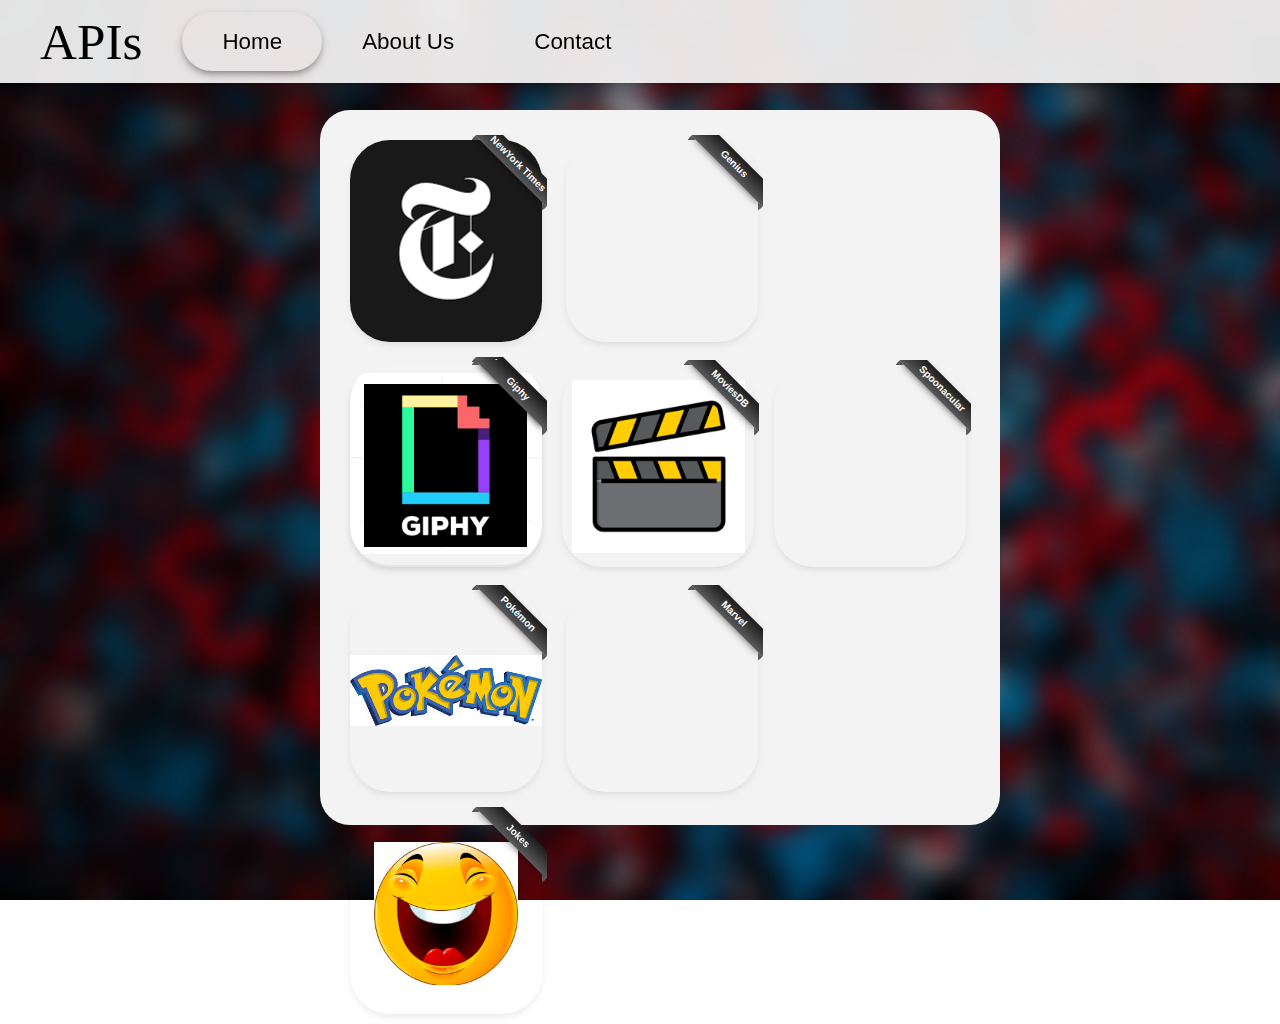
==== index.html @ dd22801c "first commit" ====
<!DOCTYPE html>
<html lang="en">

    <head>
        <meta charset="UTF-8">
        <meta name="viewport" content="width=device-width, initial-scale=1.0">
        <title>API Generator| WebDev</title>
        <style>
            * {
                margin: 0;
                padding: 0;
            }

            html,
            body {
                overflow: hidden;
            }

            body {
                background-size: cover;
                background-position: 0 0;
                background-attachment: fixed;
                background-image: url(images/homepage-blurred.jpg);
            }

            button {
                background: none;
                cursor: pointer;
            }

            button:focus {
                outline: none;
            }

            .navbar {
                z-index: 3;
                position: fixed;
                width: 100vw;
                backdrop-filter: blur(15px);
                background-color: rgba(255, 255, 255, 0.89);
                box-shadow: 0 3px 2px -2px rgba(0, 0, 0, .1);
            }

            .nav_class {
                display: flex;
                color: black;
            }

            .nav_items {
                padding: 12px 40px;
                border-style: none;
                font-size: 1.4rem;
            }

            .nav_items:focus,
            .nav_items:hover {
                margin: 12px 0px;
                cursor: default;
                border-radius: 80px;
                box-shadow: 0 4px 8px -2px rgba(0, 0, 0, .5);
            }

            .section1 {
                height: 100vh;
            }

            .main_content {
                z-index: 3;
                padding: 20px;
                position: absolute;
                background: rgb(243, 243, 243);
                width: 50%;
                height: 75%;
                display: flex;
                flex-direction: column;
                margin: 0px 25%;
                margin-top: 110px;
                border-radius: 30px;
            }

            @media screen and (max-width:1200px) {
                .main_content {
                    background: none;
                }
            }

            .api_row {
                height: 33.3%;
                display: block;
            }

            .box {
                border: none;
                border-radius: 40px;
                box-shadow: 0 4px 8px -2px rgba(0, 0, 0, .1);
                width: 30%;
                margin: 10px;
                height: 90%;
                position: relative;
            }

            .box:focus,
            .box:hover {
                border-radius: 40px;
                box-shadow: 0 4px 8px -2px rgba(81, 81, 81, 0.8);
            }

            .ribbon {
                position: absolute;
                right: -5px;
                top: -5px;
                z-index: 1;
                overflow: hidden;
                width: 75px;
                height: 75px;
                text-align: right;
            }

            .ribbon span {
                font-size: 10px;
                font-weight: bold;
                color: #FFF;
                text-align: center;
                line-height: 20px;
                transform: rotate(45deg);
                -webkit-transform: rotate(45deg);
                width: 100px;
                display: block;
                background: linear-gradient(#1C1C1C 0%, #595959 100%);
                box-shadow: 0 3px 10px -5px rgba(0, 0, 0, 1);
                position: absolute;
                top: 19px;
                right: -21px;
            }

            .ribbon span::before {
                content: "";
                position: absolute;
                left: 0px;
                top: 100%;
                z-index: -1;
                border-left: 3px solid #595959;
                border-right: 3px solid transparent;
                border-bottom: 3px solid transparent;
                border-top: 3px solid #595959;
            }

            .ribbon span::after {
                content: "";
                position: absolute;
                right: 0px;
                top: 100%;
                z-index: -1;
                border-left: 3px solid transparent;
                border-right: 3px solid #595959;
                border-bottom: 3px solid transparent;
                border-top: 3px solid #595959;
            }

            .button_main,
            .button_main:focus,
            .button_main:active,
            .button_main:active {
                text-decoration: none;
                color: #000;
                font-weight: 500;
            }
        </style>

    </head>

    <body>

        <nav class="navbar">
            <div class="nav_class">
                <span style="font-size: 3.2rem; margin: 12px 40px;">APIs</span>
                <button class=nav_items autofocus><a class="button_main" href="/apis.html">Home</a></button>
                <button class=nav_items><a class="button_main" href="webpages/about.html">About Us</a></button>
                <button class=nav_items><a class="button_main" href="webpages/contact.html">Contact</a></button>
            </div>
        </nav>
        <div class="section1">

            <div class="main_content">
                <div class="api_row">
                    <button class="box" onclick="button_onclick('nyt.html')"
                        style="background: url(./images/nyt.png) center;" id="nyt">
                        <div class="ribbon"><span>NewYork Times</span></div>
                    </button>

                    <button id="genius" class="box" onclick="button_onclick('genius.html')"
                        style="background: url(./images/Genius.png) no-repeat center;background-size: 95%; ">
                        <div class="ribbon"><span>Genius</span></div>
                    </button>
                    <button id="url" onclick="url_shorten()" class="box"
                        style="background: url(./images/url.png) no-repeat center;">
                        <div class="ribbon"><span>URL Shortener</span></div>
                    </button>
                </div>
                <div class="api_row">
                    <button class="box" id="giphy" onclick="button_onclick('giphy.html')"
                        style="background: url(./images/giphy.png) no-repeat center;background-size: 85%;">
                        <div class="ribbon"><span>Giphy</span></div>
                    </button><button id="movies" class="box" onclick="button_onclick('movie.html')"
                        style="background: url(./images/movies.png) no-repeat center;background-size: 90%;">
                        <div class="ribbon"><span>MoviesDB</span></div>
                    </button><button id="spoonacular" class="box" onclick="button_onclick('spoonacular.html')"
                        style="background: url(./images/Spoonacular.png) no-repeat center;background-size: 80%;">
                        <div class="ribbon"><span>Spoonacular</span></div>
                    </button>
                </div>
                <div class="api_row">

                    <button id="pokemon" class="box" onclick="button_onclick('pokemon.html')"
                        style="background: url(./images/pokemon.jpeg) no-repeat center; background-size: 100%;">
                        <div class="ribbon"><span>Pokémon</span></div>
                    </button>
                    <button id="marvel" class="box" onclick="button_onclick('marvel.html')"
                        style="background: url(./images/Marvel.png) no-repeat center;background-size: 100%; ">
                        <div class="ribbon"><span>Marvel</span></div>
                    </button>
                    <button id="jokes" class="box" onclick="jokes()"
                        style="background: url(./images/jokes.png) no-repeat center;background-size: 75%;">
                        <div class="ribbon"><span>Jokes</span></div>
                    </button>
                </div>
            </div>
        </div>
        <script>
            function jokes() {
                fetch("https://official-joke-api.appspot.com/random_joke")
                    .then((res) => res.json())
                    .then(function (data) {
                        console.log(data);
                        var joke = prompt(`${data.setup}`, "Try to think BUDDY!!");
                        var str = `${data.punchline}`;
                        if (joke == str) { a = "CORRECT BUDDY"; }
                        else { a = "Better Luck Next Time!" }
                        var joke_ans = alert(a + "\nThe answer is: " + str);
                    })
            }
            function url_shorten() {
                let url_str = prompt("Enter the url");
                if (url_str) {
                    fetch('https://api-ssl.bitly.com/v4/bitlinks', {
                        method: 'POST',
                        headers: {
                            'Authorization': '66623434bde136e0c6ef9bdcb5fb7000b5167235',
                            'Content-Type': 'application/json'
                        },
                        body: JSON.stringify({ "long_url": url_str, "domain": "bit.ly" })
                    })
                        .then((res) => res.json())
                        .then(function (data) {
                            let url_data = `${data.link}`;
                            if (url_data == "undefined") {
                                alert("You have either entered incorrect url or url is already in use...");
                            }
                            else {
                                prompt("Your URL is : ", url_data);
                            }
                        })
                        .catch(function (error) {
                            console.log(error);
                        });
                }
                else { alert("Enter any url...") }
            }
            function button_onclick(url) {
                window.open("./webpages/" + url);
            }
        </script>

    </body>
    <script src="brusher.js"></script>
    <script>
        const brusher1 = new Brusher({
            image: "images/homepage.jpg", // Path of the image to be used as a brush
            keepCleared: true,     // Put the blur back after user has cleared it
            stroke: 80,            // Stroke size for the brush
            lineStyle: 'round',    // Brush style (round, square, butt)
            element: ".section1",
        });
        brusher1.init();
    </script>


</html>
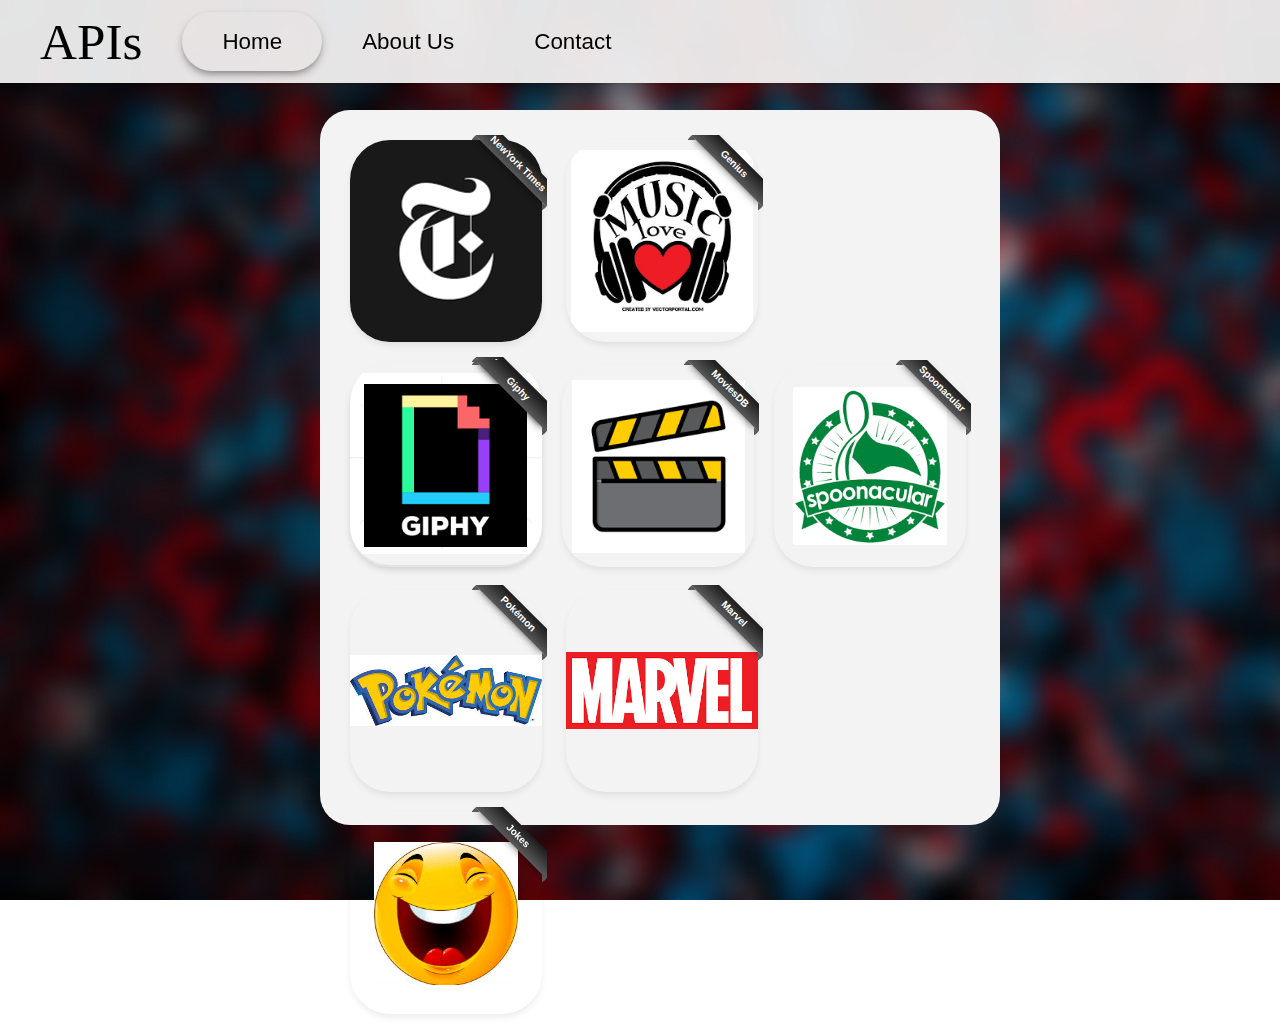
==== commit d4e86122: "Update index.html" ====
--- a/index.html
+++ b/index.html
@@ -174,7 +174,7 @@
         <nav class="navbar">
             <div class="nav_class">
                 <span style="font-size: 3.2rem; margin: 12px 40px;">APIs</span>
-                <button class=nav_items autofocus><a class="button_main" href="/apis.html">Home</a></button>
+                <button class=nav_items autofocus><a class="button_main" href="/index.html">Home</a></button>
                 <button class=nav_items><a class="button_main" href="webpages/about.html">About Us</a></button>
                 <button class=nav_items><a class="button_main" href="webpages/contact.html">Contact</a></button>
             </div>
@@ -189,7 +189,7 @@
                     </button>
 
                     <button id="genius" class="box" onclick="button_onclick('genius.html')"
-                        style="background: url(./images/Genius.png) no-repeat center;background-size: 95%; ">
+                        style="background: url(./images/genius.png) no-repeat center;background-size: 95%; ">
                         <div class="ribbon"><span>Genius</span></div>
                     </button>
                     <button id="url" onclick="url_shorten()" class="box"
@@ -205,7 +205,7 @@
                         style="background: url(./images/movies.png) no-repeat center;background-size: 90%;">
                         <div class="ribbon"><span>MoviesDB</span></div>
                     </button><button id="spoonacular" class="box" onclick="button_onclick('spoonacular.html')"
-                        style="background: url(./images/Spoonacular.png) no-repeat center;background-size: 80%;">
+                        style="background: url(./images/spoonacular.png) no-repeat center;background-size: 80%;">
                         <div class="ribbon"><span>Spoonacular</span></div>
                     </button>
                 </div>
@@ -216,7 +216,7 @@
                         <div class="ribbon"><span>Pokémon</span></div>
                     </button>
                     <button id="marvel" class="box" onclick="button_onclick('marvel.html')"
-                        style="background: url(./images/Marvel.png) no-repeat center;background-size: 100%; ">
+                        style="background: url(./images/marvel.png) no-repeat center;background-size: 100%; ">
                         <div class="ribbon"><span>Marvel</span></div>
                     </button>
                     <button id="jokes" class="box" onclick="jokes()"
@@ -285,4 +285,4 @@
     </script>
 
 
-</html>+</html>
